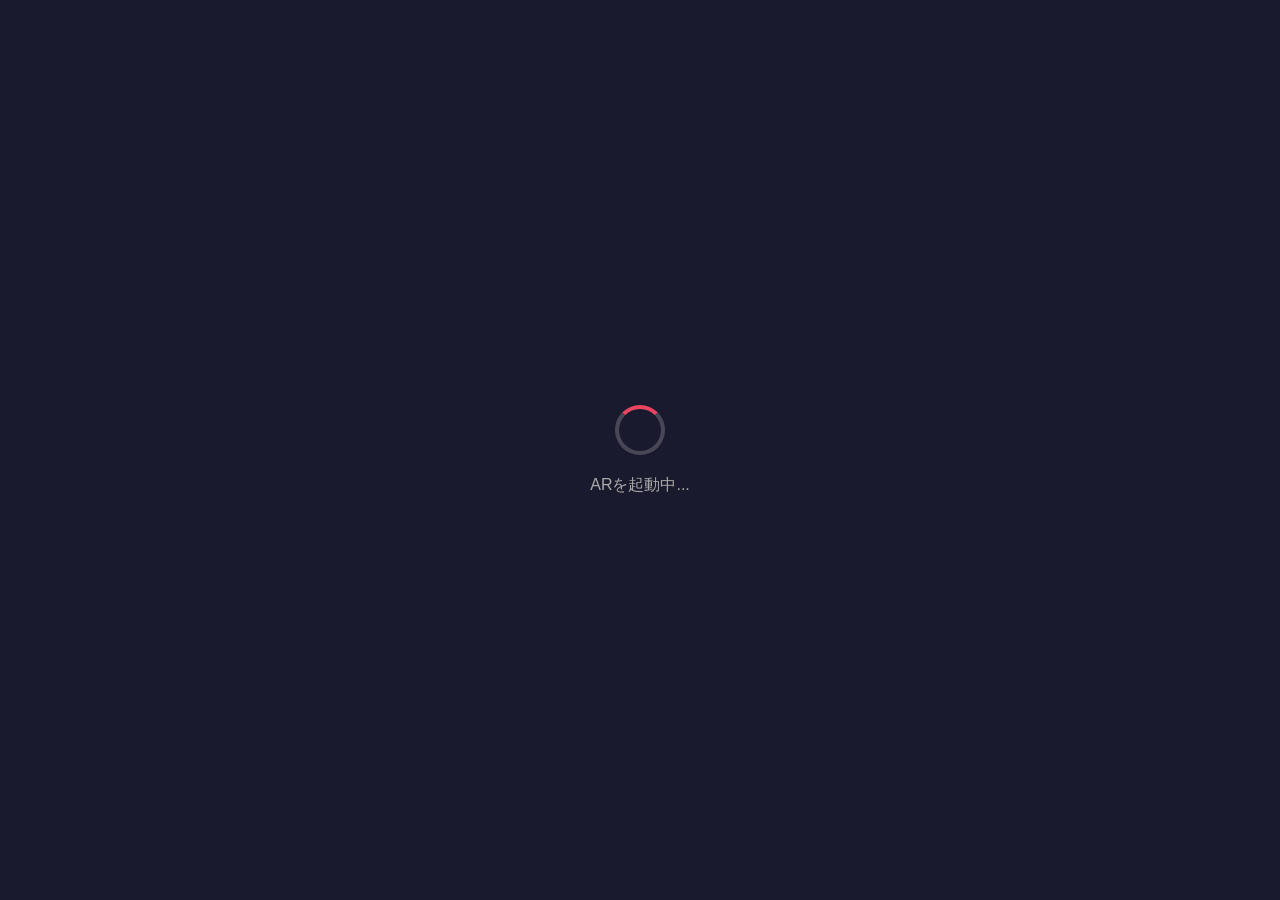
==== ar-wall.html @ 98432bb0 "webxr追加" ====
<!DOCTYPE html>
<html lang="ja">
<head>
    <meta charset="UTF-8">
    <meta name="viewport" content="width=device-width, initial-scale=1.0, user-scalable=no">
    <title>壁に配置 - Museum AR</title>
    <script src="https://aframe.io/releases/1.4.2/aframe.min.js"></script>
    <style>
        * {
            margin: 0;
            padding: 0;
            box-sizing: border-box;
        }
        
        body {
            font-family: 'Helvetica Neue', Arial, sans-serif;
            background: #000;
            color: #fff;
            overflow: hidden;
        }
        
        #ar-overlay {
            position: fixed;
            top: 0;
            left: 0;
            right: 0;
            bottom: 0;
            z-index: 100;
            pointer-events: none;
        }
        
        .ar-header {
            position: fixed;
            top: 0;
            left: 0;
            right: 0;
            display: flex;
            align-items: center;
            padding: 12px 16px;
            background: rgba(0,0,0,0.6);
            backdrop-filter: blur(8px);
            pointer-events: auto;
            z-index: 101;
        }
        
        .back-btn {
            background: none;
            border: none;
            color: #fff;
            font-size: 1.5rem;
            cursor: pointer;
            padding: 8px;
        }
        
        .ar-title {
            flex: 1;
            margin-left: 12px;
            font-size: 1rem;
            white-space: nowrap;
            overflow: hidden;
            text-overflow: ellipsis;
        }
        
        .ar-size {
            font-size: 0.8rem;
            color: #aaa;
        }
        
        .place-button-container {
            position: fixed;
            bottom: 40px;
            left: 50%;
            transform: translateX(-50%);
            pointer-events: auto;
            z-index: 101;
        }
        
        .place-btn {
            width: 100px;
            height: 100px;
            border-radius: 50%;
            border: 4px solid #fff;
            background: rgba(233, 69, 96, 0.9);
            color: #fff;
            font-size: 2.5rem;
            cursor: pointer;
            display: flex;
            align-items: center;
            justify-content: center;
            transition: transform 0.1s, background 0.1s;
            touch-action: none;
            user-select: none;
        }
        
        .place-btn:active, .place-btn.active {
            transform: scale(1.1);
            background: rgba(76, 175, 80, 0.9);
        }
        
        .place-btn.placed {
            background: rgba(76, 175, 80, 0.9);
            border-color: #4caf50;
        }
        
        .status-text {
            position: fixed;
            bottom: 160px;
            left: 50%;
            transform: translateX(-50%);
            background: rgba(0,0,0,0.7);
            padding: 8px 16px;
            border-radius: 20px;
            font-size: 0.9rem;
            pointer-events: none;
            z-index: 101;
        }
        
        #loading-screen {
            position: fixed;
            top: 0;
            left: 0;
            right: 0;
            bottom: 0;
            background: #1a1a2e;
            display: flex;
            flex-direction: column;
            align-items: center;
            justify-content: center;
            z-index: 200;
        }
        
        .spinner {
            width: 50px;
            height: 50px;
            border: 4px solid rgba(255,255,255,0.2);
            border-top-color: #e94560;
            border-radius: 50%;
            animation: spin 1s linear infinite;
        }
        
        @keyframes spin {
            to { transform: rotate(360deg); }
        }
        
        .loading-text {
            margin-top: 20px;
            color: #aaa;
        }
        
        a-scene {
            position: fixed;
            top: 0;
            left: 0;
            width: 100%;
            height: 100%;
        }
    </style>
</head>
<body>
    <!-- Loading Screen -->
    <div id="loading-screen">
        <div class="spinner"></div>
        <p class="loading-text">ARを起動中...</p>
    </div>

    <!-- AR Overlay UI -->
    <div id="ar-overlay">
        <div class="ar-header">
            <button class="back-btn" id="back-btn">←</button>
            <div>
                <h2 class="ar-title" id="title">作品名</h2>
                <p class="ar-size" id="size">サイズ: -- x -- cm</p>
            </div>
        </div>
        
        <p class="status-text" id="status">📍 ボタンを押して配置</p>
        
        <div class="place-button-container">
            <button class="place-btn" id="place-btn">📍</button>
        </div>
    </div>

    <!-- A-Frame Scene -->
    <a-scene
        id="ar-scene"
        webxr="requiredFeatures: hit-test, local-floor; optionalFeatures: dom-overlay; overlayElement: #ar-overlay"
        renderer="colorManagement: true; physicallyCorrectLights: true"
        vr-mode-ui="enabled: false"
        embedded>
        
        <a-assets>
            <a-asset-item id="artwork-model" src=""></a-asset-item>
        </a-assets>
        
        <a-entity id="artwork" gltf-model="#artwork-model" visible="false" scale="1 1 1"></a-entity>
        
        <a-entity id="reticle" visible="false">
            <a-ring color="#fff" radius-inner="0.04" radius-outer="0.05" rotation="-90 0 0"></a-ring>
        </a-entity>
        
    </a-scene>

    <script>
        // Get URL parameters
        const params = new URLSearchParams(window.location.search);
        const glbPath = params.get('glb');
        const title = params.get('title') || '作品';
        const widthCm = parseFloat(params.get('width')) || 30;
        const heightCm = parseFloat(params.get('height')) || 40;

        // Update UI
        document.getElementById('title').textContent = title;
        document.getElementById('size').textContent = `サイズ: ${widthCm} x ${heightCm} cm`;

        // DOM elements
        const loadingScreen = document.getElementById('loading-screen');
        const backBtn = document.getElementById('back-btn');
        const placeBtn = document.getElementById('place-btn');
        const statusText = document.getElementById('status');
        const scene = document.getElementById('ar-scene');
        const artwork = document.getElementById('artwork');
        const reticle = document.getElementById('reticle');
        const assetItem = document.getElementById('artwork-model');

        // Set GLB source
        if (glbPath) {
            assetItem.setAttribute('src', glbPath);
        }

        // State
        let isPlacing = false;
        let isPlaced = false;
        let xrHitTestSource = null;

        // Back button
        backBtn.addEventListener('click', () => {
            window.history.back();
        });

        // A-Frame AR session handling
        scene.addEventListener('enter-vr', () => {
            loadingScreen.style.display = 'none';
            console.log('Entered AR');
        });

        scene.addEventListener('exit-vr', () => {
            window.history.back();
        });

        // Hit test setup
        scene.addEventListener('enter-vr', async () => {
            const session = scene.xrSession;
            if (!session) return;

            try {
                const referenceSpace = await session.requestReferenceSpace('viewer');
                xrHitTestSource = await session.requestHitTestSource({ space: referenceSpace });
                console.log('Hit test source created');
            } catch (err) {
                console.error('Hit test setup failed:', err);
            }
        });

        // Place button handlers
        placeBtn.addEventListener('pointerdown', (e) => {
            e.preventDefault();
            isPlacing = true;
            placeBtn.classList.add('active');
            statusText.textContent = '🎯 壁を探しています...';
            artwork.setAttribute('visible', true);
            reticle.setAttribute('visible', true);
        });

        placeBtn.addEventListener('pointerup', () => {
            if (isPlacing) {
                isPlacing = false;
                placeBtn.classList.remove('active');
                
                if (artwork.getAttribute('visible')) {
                    isPlaced = true;
                    placeBtn.classList.add('placed');
                    placeBtn.textContent = '✓';
                    statusText.textContent = '✅ 配置完了！';
                    reticle.setAttribute('visible', false);
                }
            }
        });

        placeBtn.addEventListener('pointerleave', () => {
            if (isPlacing) {
                isPlacing = false;
                placeBtn.classList.remove('active');
            }
        });

        // Frame update for hit testing
        scene.addEventListener('enter-vr', () => {
            const renderer = scene.renderer;
            
            renderer.xr.addEventListener('sessionstart', () => {
                const session = renderer.xr.getSession();
                
                session.requestAnimationFrame(function onFrame(time, frame) {
                    if (!frame) return;
                    session.requestAnimationFrame(onFrame);
                    
                    if (!isPlacing || !xrHitTestSource) return;
                    
                    const referenceSpace = renderer.xr.getReferenceSpace();
                    const hitTestResults = frame.getHitTestResults(xrHitTestSource);
                    
                    if (hitTestResults.length > 0) {
                        const hit = hitTestResults[0];
                        const pose = hit.getPose(referenceSpace);
                        
                        if (pose) {
                            const position = pose.transform.position;
                            const orientation = pose.transform.orientation;
                            
                            // Update artwork position
                            artwork.object3D.position.set(position.x, position.y, position.z);
                            artwork.object3D.quaternion.set(orientation.x, orientation.y, orientation.z, orientation.w);
                            
                            // Update reticle
                            reticle.object3D.position.set(position.x, position.y, position.z);
                            
                            statusText.textContent = '🧱 壁を検出！';
                        }
                    } else {
                        // No hit - place at 1m in front of camera
                        const camera = renderer.xr.getCamera();
                        const cameraPosition = new THREE.Vector3();
                        const cameraDirection = new THREE.Vector3();
                        
                        camera.getWorldPosition(cameraPosition);
                        camera.getWorldDirection(cameraDirection);
                        
                        const distance = 1.0; // 1 meter fallback
                        const targetPosition = cameraPosition.clone().add(cameraDirection.multiplyScalar(distance));
                        
                        artwork.object3D.position.copy(targetPosition);
                        artwork.object3D.lookAt(cameraPosition);
                        
                        reticle.object3D.position.copy(targetPosition);
                        
                        statusText.textContent = '📍 1m先に配置';
                    }
                });
            });
        });

        // Start AR session automatically
        scene.addEventListener('loaded', () => {
            setTimeout(() => {
                scene.enterVR();
            }, 500);
        });
    </script>
</body>
</html>
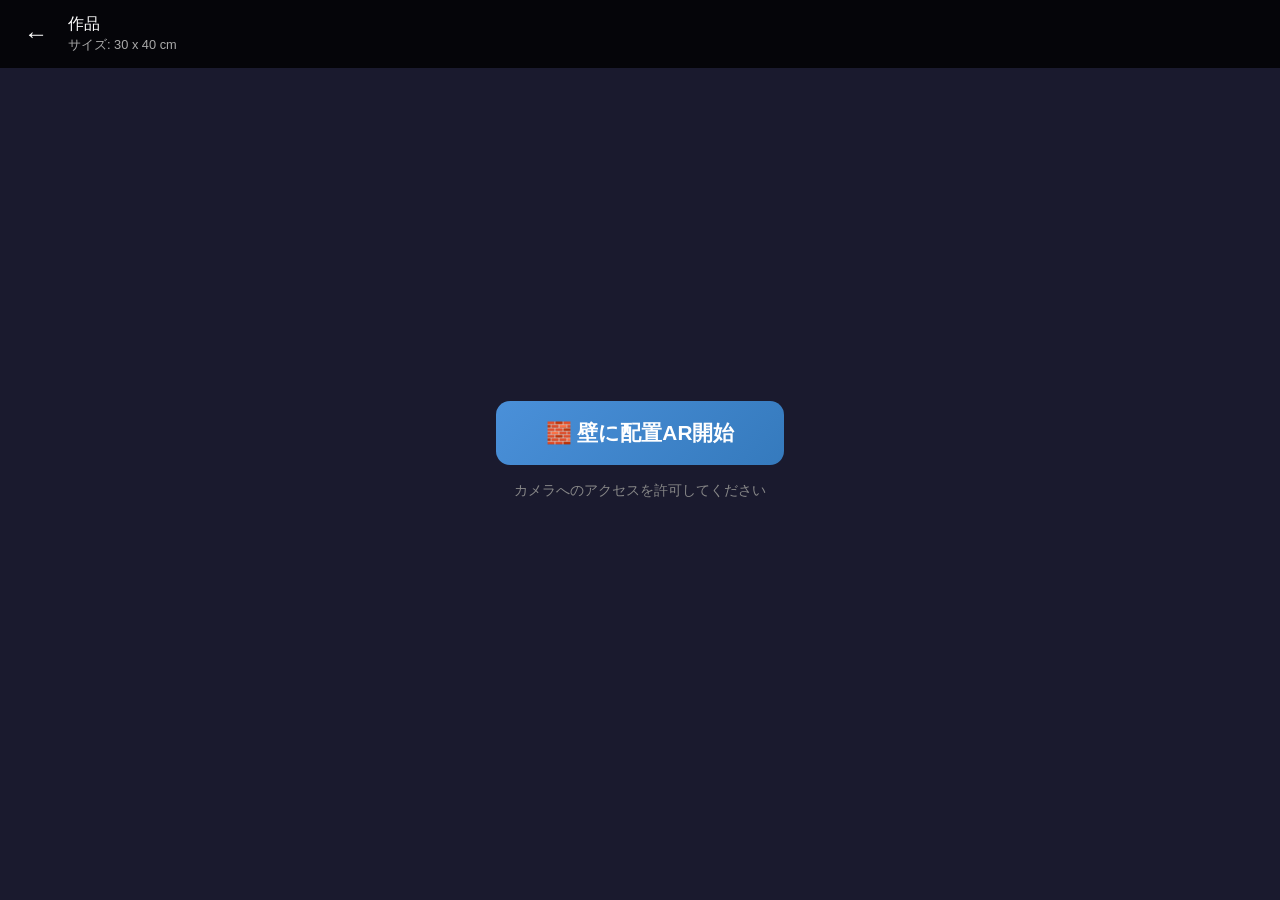
==== commit d5dac4ac: "いい感じ" ====
--- a/ar-wall.html
+++ b/ar-wall.html
@@ -1,46 +1,32 @@
 <!DOCTYPE html>
-<html lang="ja">
+<html>
 <head>
-    <meta charset="UTF-8">
+    <meta charset="utf-8">
     <meta name="viewport" content="width=device-width, initial-scale=1.0, user-scalable=no">
     <title>壁に配置 - Museum AR</title>
     <script src="https://aframe.io/releases/1.4.2/aframe.min.js"></script>
     <style>
-        * {
-            margin: 0;
-            padding: 0;
-            box-sizing: border-box;
-        }
-        
-        body {
-            font-family: 'Helvetica Neue', Arial, sans-serif;
-            background: #000;
+        * { margin: 0; padding: 0; box-sizing: border-box; }
+        body { 
+            font-family: sans-serif;
+            background: #1a1a2e;
             color: #fff;
-            overflow: hidden;
-        }
-        
-        #ar-overlay {
+        }
+        
+        /* Hide A-Frame's default VR button */
+        .a-enter-vr { display: none !important; }
+        
+        /* Header - fixed at top */
+        .header {
             position: fixed;
             top: 0;
             left: 0;
             right: 0;
-            bottom: 0;
-            z-index: 100;
-            pointer-events: none;
-        }
-        
-        .ar-header {
-            position: fixed;
-            top: 0;
-            left: 0;
-            right: 0;
+            padding: 12px 16px;
+            background: rgba(0,0,0,0.8);
             display: flex;
             align-items: center;
-            padding: 12px 16px;
-            background: rgba(0,0,0,0.6);
-            backdrop-filter: blur(8px);
-            pointer-events: auto;
-            z-index: 101;
+            z-index: 10000;
         }
         
         .back-btn {
@@ -50,310 +36,190 @@
             font-size: 1.5rem;
             cursor: pointer;
             padding: 8px;
-        }
-        
-        .ar-title {
-            flex: 1;
-            margin-left: 12px;
-            font-size: 1rem;
-            white-space: nowrap;
-            overflow: hidden;
-            text-overflow: ellipsis;
-        }
-        
-        .ar-size {
-            font-size: 0.8rem;
-            color: #aaa;
-        }
-        
-        .place-button-container {
+            margin-right: 12px;
+        }
+        
+        .title { font-size: 1rem; }
+        .size { font-size: 0.8rem; color: #aaa; margin-top: 2px; }
+        
+        /* Start screen */
+        .start-screen {
             position: fixed;
-            bottom: 40px;
-            left: 50%;
-            transform: translateX(-50%);
-            pointer-events: auto;
-            z-index: 101;
-        }
-        
-        .place-btn {
-            width: 100px;
-            height: 100px;
-            border-radius: 50%;
-            border: 4px solid #fff;
-            background: rgba(233, 69, 96, 0.9);
-            color: #fff;
-            font-size: 2.5rem;
-            cursor: pointer;
-            display: flex;
-            align-items: center;
-            justify-content: center;
-            transition: transform 0.1s, background 0.1s;
-            touch-action: none;
-            user-select: none;
-        }
-        
-        .place-btn:active, .place-btn.active {
-            transform: scale(1.1);
-            background: rgba(76, 175, 80, 0.9);
-        }
-        
-        .place-btn.placed {
-            background: rgba(76, 175, 80, 0.9);
-            border-color: #4caf50;
-        }
-        
-        .status-text {
-            position: fixed;
-            bottom: 160px;
-            left: 50%;
-            transform: translateX(-50%);
-            background: rgba(0,0,0,0.7);
-            padding: 8px 16px;
-            border-radius: 20px;
-            font-size: 0.9rem;
-            pointer-events: none;
-            z-index: 101;
-        }
-        
-        #loading-screen {
-            position: fixed;
-            top: 0;
-            left: 0;
-            right: 0;
-            bottom: 0;
-            background: #1a1a2e;
+            inset: 0;
             display: flex;
             flex-direction: column;
             align-items: center;
             justify-content: center;
-            z-index: 200;
-        }
-        
-        .spinner {
-            width: 50px;
-            height: 50px;
-            border: 4px solid rgba(255,255,255,0.2);
-            border-top-color: #e94560;
-            border-radius: 50%;
-            animation: spin 1s linear infinite;
-        }
-        
-        @keyframes spin {
-            to { transform: rotate(360deg); }
-        }
-        
-        .loading-text {
-            margin-top: 20px;
-            color: #aaa;
-        }
-        
-        a-scene {
+            background: #1a1a2e;
+            z-index: 9999;
+        }
+        
+        .start-btn {
+            padding: 18px 50px;
+            font-size: 1.3rem;
+            border: none;
+            border-radius: 14px;
+            background: linear-gradient(135deg, #4a90d9, #357abd);
+            color: #fff;
+            font-weight: bold;
+            cursor: pointer;
+        }
+        
+        .start-info {
+            margin-top: 16px;
+            color: #888;
+            font-size: 0.9rem;
+            text-align: center;
+        }
+        
+        /* Status bar during AR */
+        .status-bar {
             position: fixed;
-            top: 0;
-            left: 0;
-            width: 100%;
-            height: 100%;
-        }
+            bottom: 30px;
+            left: 50%;
+            transform: translateX(-50%);
+            background: rgba(0,0,0,0.8);
+            padding: 14px 28px;
+            border-radius: 30px;
+            font-size: 1rem;
+            z-index: 10000;
+            display: none;
+        }
+        
+        /* A-Frame scene */
+        .a-scene { display: block; }
     </style>
 </head>
 <body>
-    <!-- Loading Screen -->
-    <div id="loading-screen">
-        <div class="spinner"></div>
-        <p class="loading-text">ARを起動中...</p>
-    </div>
-
-    <!-- AR Overlay UI -->
-    <div id="ar-overlay">
-        <div class="ar-header">
-            <button class="back-btn" id="back-btn">←</button>
-            <div>
-                <h2 class="ar-title" id="title">作品名</h2>
-                <p class="ar-size" id="size">サイズ: -- x -- cm</p>
-            </div>
-        </div>
-        
-        <p class="status-text" id="status">📍 ボタンを押して配置</p>
-        
-        <div class="place-button-container">
-            <button class="place-btn" id="place-btn">📍</button>
+    <!-- Header -->
+    <div class="header">
+        <button class="back-btn" onclick="history.back()">←</button>
+        <div>
+            <div class="title" id="title">作品名</div>
+            <div class="size" id="size">サイズ: -- x -- cm</div>
         </div>
     </div>
 
-    <!-- A-Frame Scene -->
+    <!-- Start Screen -->
+    <div class="start-screen" id="start-screen">
+        <button class="start-btn" id="start-btn">🧱 壁に配置AR開始</button>
+        <p class="start-info">カメラへのアクセスを許可してください</p>
+    </div>
+    
+    <!-- Status bar (shown during AR) -->
+    <div class="status-bar" id="status">📍 面をタップして配置</div>
+
+    <!-- A-Frame AR Scene -->
     <a-scene
-        id="ar-scene"
-        webxr="requiredFeatures: hit-test, local-floor; optionalFeatures: dom-overlay; overlayElement: #ar-overlay"
-        renderer="colorManagement: true; physicallyCorrectLights: true"
-        vr-mode-ui="enabled: false"
-        embedded>
+        id="aframe-scene"
+        webxr="requiredFeatures: local-floor; optionalFeatures: hit-test"
+        ar-hit-test="target: #artwork"
+        renderer="alpha: true; antialias: true"
+        embedded
+        vr-mode-ui="enabled: false">
         
         <a-assets>
-            <a-asset-item id="artwork-model" src=""></a-asset-item>
+            <a-asset-item id="artwork-glb"></a-asset-item>
         </a-assets>
         
-        <a-entity id="artwork" gltf-model="#artwork-model" visible="false" scale="1 1 1"></a-entity>
-        
-        <a-entity id="reticle" visible="false">
-            <a-ring color="#fff" radius-inner="0.04" radius-outer="0.05" rotation="-90 0 0"></a-ring>
+        <a-entity 
+            id="artwork" 
+            gltf-model="#artwork-glb"
+            visible="false">
         </a-entity>
         
     </a-scene>
 
     <script>
-        // Get URL parameters
-        const params = new URLSearchParams(window.location.search);
+        // URL params
+        const params = new URLSearchParams(location.search);
         const glbPath = params.get('glb');
         const title = params.get('title') || '作品';
-        const widthCm = parseFloat(params.get('width')) || 30;
-        const heightCm = parseFloat(params.get('height')) || 40;
-
+        const width = params.get('width') || '30';
+        const height = params.get('height') || '40';
+        
         // Update UI
         document.getElementById('title').textContent = title;
-        document.getElementById('size').textContent = `サイズ: ${widthCm} x ${heightCm} cm`;
-
-        // DOM elements
-        const loadingScreen = document.getElementById('loading-screen');
-        const backBtn = document.getElementById('back-btn');
-        const placeBtn = document.getElementById('place-btn');
-        const statusText = document.getElementById('status');
-        const scene = document.getElementById('ar-scene');
+        document.getElementById('size').textContent = `サイズ: ${width} x ${height} cm`;
+        
+        // Load GLB
+        if (glbPath) {
+            document.getElementById('artwork-glb').setAttribute('src', glbPath);
+        }
+        
+        // Elements
+        const scene = document.getElementById('aframe-scene');
+        const startScreen = document.getElementById('start-screen');
+        const startBtn = document.getElementById('start-btn');
+        const status = document.getElementById('status');
         const artwork = document.getElementById('artwork');
-        const reticle = document.getElementById('reticle');
-        const assetItem = document.getElementById('artwork-model');
-
-        // Set GLB source
-        if (glbPath) {
-            assetItem.setAttribute('src', glbPath);
-        }
-
-        // State
-        let isPlacing = false;
-        let isPlaced = false;
-        let xrHitTestSource = null;
-
-        // Back button
-        backBtn.addEventListener('click', () => {
-            window.history.back();
-        });
-
-        // A-Frame AR session handling
+        
+        // Start AR using WebXR API directly
+        startBtn.addEventListener('click', async () => {
+            startBtn.textContent = '起動中...';
+            startBtn.disabled = true;
+            
+            try {
+                // Check AR support
+                if (!navigator.xr) {
+                    throw new Error('WebXR not supported');
+                }
+                
+                const isArSupported = await navigator.xr.isSessionSupported('immersive-ar');
+                if (!isArSupported) {
+                    throw new Error('immersive-ar not supported');
+                }
+                
+                // Request AR session with camera passthrough
+                const session = await navigator.xr.requestSession('immersive-ar', {
+                    requiredFeatures: ['local-floor'],
+                    optionalFeatures: ['hit-test', 'dom-overlay'],
+                    domOverlay: { root: document.body }
+                });
+                
+                // Let A-Frame handle the session
+                scene.xrSession = session;
+                scene.renderer.xr.setSession(session);
+                
+                // Hide start screen
+                startScreen.style.display = 'none';
+                status.style.display = 'block';
+                
+                console.log('AR session started');
+                
+                session.addEventListener('end', () => {
+                    console.log('AR session ended');
+                    history.back();
+                });
+                
+            } catch (e) {
+                console.error('AR start failed:', e);
+                startBtn.textContent = `AR起動失敗: ${e.message}`;
+                startBtn.disabled = false;
+            }
+        });
+        
+        // AR started
         scene.addEventListener('enter-vr', () => {
-            loadingScreen.style.display = 'none';
-            console.log('Entered AR');
-        });
-
+            console.log('AR started');
+            startScreen.style.display = 'none';
+            status.style.display = 'block';
+        });
+        
+        // AR ended
         scene.addEventListener('exit-vr', () => {
-            window.history.back();
-        });
-
-        // Hit test setup
-        scene.addEventListener('enter-vr', async () => {
-            const session = scene.xrSession;
-            if (!session) return;
-
-            try {
-                const referenceSpace = await session.requestReferenceSpace('viewer');
-                xrHitTestSource = await session.requestHitTestSource({ space: referenceSpace });
-                console.log('Hit test source created');
-            } catch (err) {
-                console.error('Hit test setup failed:', err);
-            }
-        });
-
-        // Place button handlers
-        placeBtn.addEventListener('pointerdown', (e) => {
-            e.preventDefault();
-            isPlacing = true;
-            placeBtn.classList.add('active');
-            statusText.textContent = '🎯 壁を探しています...';
+            console.log('AR ended');
+            history.back();
+        });
+        
+        // Hit test events
+        scene.addEventListener('ar-hit-test-achieved', () => {
+            status.textContent = '🎯 面を検出！タップで配置';
+        });
+        
+        scene.addEventListener('ar-hit-test-select', () => {
             artwork.setAttribute('visible', true);
-            reticle.setAttribute('visible', true);
-        });
-
-        placeBtn.addEventListener('pointerup', () => {
-            if (isPlacing) {
-                isPlacing = false;
-                placeBtn.classList.remove('active');
-                
-                if (artwork.getAttribute('visible')) {
-                    isPlaced = true;
-                    placeBtn.classList.add('placed');
-                    placeBtn.textContent = '✓';
-                    statusText.textContent = '✅ 配置完了！';
-                    reticle.setAttribute('visible', false);
-                }
-            }
-        });
-
-        placeBtn.addEventListener('pointerleave', () => {
-            if (isPlacing) {
-                isPlacing = false;
-                placeBtn.classList.remove('active');
-            }
-        });
-
-        // Frame update for hit testing
-        scene.addEventListener('enter-vr', () => {
-            const renderer = scene.renderer;
-            
-            renderer.xr.addEventListener('sessionstart', () => {
-                const session = renderer.xr.getSession();
-                
-                session.requestAnimationFrame(function onFrame(time, frame) {
-                    if (!frame) return;
-                    session.requestAnimationFrame(onFrame);
-                    
-                    if (!isPlacing || !xrHitTestSource) return;
-                    
-                    const referenceSpace = renderer.xr.getReferenceSpace();
-                    const hitTestResults = frame.getHitTestResults(xrHitTestSource);
-                    
-                    if (hitTestResults.length > 0) {
-                        const hit = hitTestResults[0];
-                        const pose = hit.getPose(referenceSpace);
-                        
-                        if (pose) {
-                            const position = pose.transform.position;
-                            const orientation = pose.transform.orientation;
-                            
-                            // Update artwork position
-                            artwork.object3D.position.set(position.x, position.y, position.z);
-                            artwork.object3D.quaternion.set(orientation.x, orientation.y, orientation.z, orientation.w);
-                            
-                            // Update reticle
-                            reticle.object3D.position.set(position.x, position.y, position.z);
-                            
-                            statusText.textContent = '🧱 壁を検出！';
-                        }
-                    } else {
-                        // No hit - place at 1m in front of camera
-                        const camera = renderer.xr.getCamera();
-                        const cameraPosition = new THREE.Vector3();
-                        const cameraDirection = new THREE.Vector3();
-                        
-                        camera.getWorldPosition(cameraPosition);
-                        camera.getWorldDirection(cameraDirection);
-                        
-                        const distance = 1.0; // 1 meter fallback
-                        const targetPosition = cameraPosition.clone().add(cameraDirection.multiplyScalar(distance));
-                        
-                        artwork.object3D.position.copy(targetPosition);
-                        artwork.object3D.lookAt(cameraPosition);
-                        
-                        reticle.object3D.position.copy(targetPosition);
-                        
-                        statusText.textContent = '📍 1m先に配置';
-                    }
-                });
-            });
-        });
-
-        // Start AR session automatically
-        scene.addEventListener('loaded', () => {
-            setTimeout(() => {
-                scene.enterVR();
-            }, 500);
+            status.textContent = '✅ 配置完了！';
         });
     </script>
 </body>
